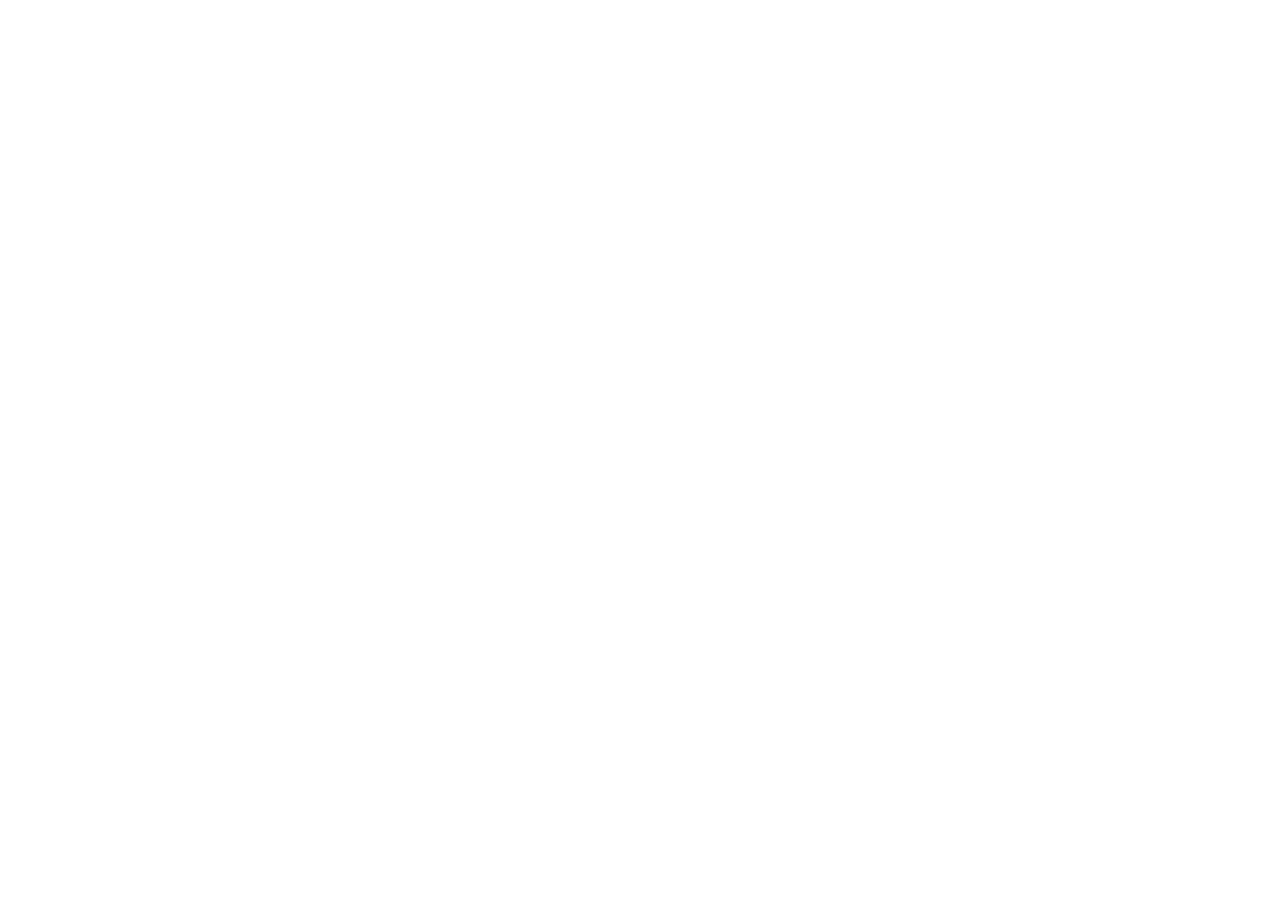
==== index.html @ d3b49bce "chore: inicialização do projeto" ====
<!DOCTYPE html>
<html lang="en">
<head>
    <meta charset="UTF-8">
    <meta http-equiv="X-UA-Compatible" content="IE=edge">
    <meta name="viewport" content="width=device-width, initial-scale=1.0">
    <title>Jogo da memória</title>
</head>
<body>
    
</body>
</html>
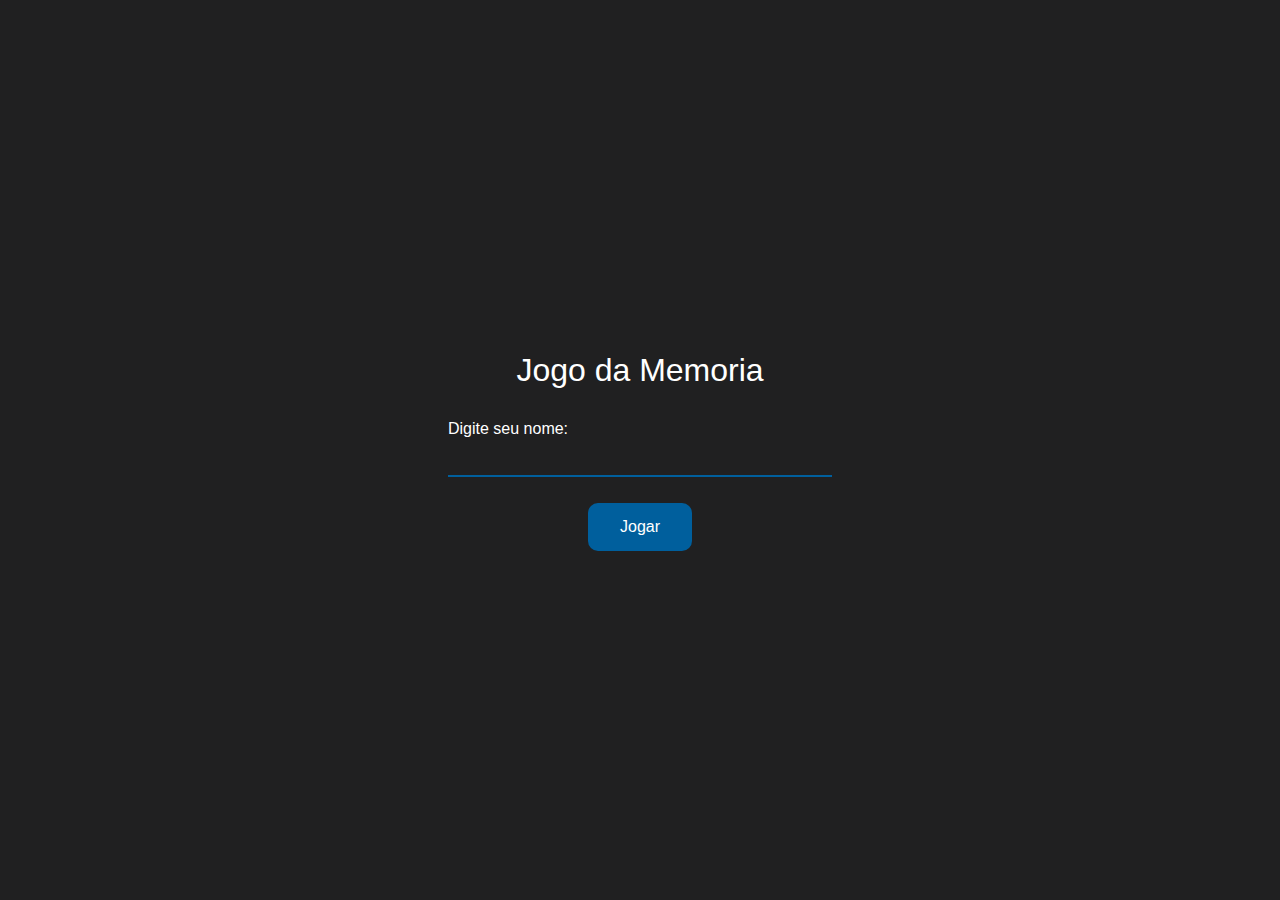
==== commit 24c7475d: "chore: desing tela de inserir nome completo" ====
--- a/index.html
+++ b/index.html
@@ -1,12 +1,31 @@
 <!DOCTYPE html>
 <html lang="en">
+
 <head>
     <meta charset="UTF-8">
     <meta http-equiv="X-UA-Compatible" content="IE=edge">
     <meta name="viewport" content="width=device-width, initial-scale=1.0">
     <title>Jogo da memória</title>
+
+    <link rel="stylesheet" href="./css/reset.css">
+    <link rel="stylesheet" href="./css/normalize.css">
+    <link rel="stylesheet" href="./css/index.css">
 </head>
+
 <body>
-    
+    <main class="content">
+        <h1 class="content__title">Jogo da Memoria</h1>
+
+        <form action="" class="content__form">
+            <fieldset class="form__input-name">
+                <label for="" class="form__label">Digite seu nome: </label>
+                <input type="text" name="nome" id="nome" class="form__input">
+            </fieldset>
+
+            <input type="button" value="Jogar" class="form__submit">
+        </form>
+
+    </main>
 </body>
+
 </html>--- a/css/index.css
+++ b/css/index.css
@@ -0,0 +1,74 @@
+.content {
+    width: 100%;
+    height: 100%;
+    display: flex;
+    flex-direction: column;
+    justify-content: center;
+    align-items: center;
+}
+
+.content__form {
+    width: 100%;
+    height: auto;
+    display: flex;
+    flex-direction: column;
+    align-items: flex-start;
+}
+
+.form__input-name {
+    width: 30%;
+    height: auto;
+    margin: 0 auto;
+    display: flex;
+    flex-direction: column;
+    align-items: flex-start;
+}
+
+.form__label {
+    font-size: 1rem;
+    font-weight: normal;
+    margin: .5rem 0;
+}
+
+.form__input {
+    box-sizing: border-box;
+    width: 100%;
+    height: 2rem;
+    border: none;
+    padding: 0 5px;
+    color: #fff;
+    background-color: transparent;
+    border-bottom: 2px solid #005f9d;
+    transition: all 1s ease;
+}
+
+.form__input:focus {
+    outline: none;
+    box-shadow: none;
+    border: none;
+    border-bottom: 2px solid #8ad0ff;
+}
+
+.form__submit {
+    box-sizing: border-box;
+    width: fit-content;
+    height: 3rem;
+    line-height: 3rem;
+    padding: 0 2rem;
+    margin: 1rem auto;
+    border-radius: 10px;
+    border: none;
+    color: #fff;
+    background-color: #005f9d;
+    animation: scale 1s ease-in-out infinite alternate;
+}
+
+
+@keyframes scale {
+    0% {
+        transform: scale(1.25);
+    }
+    100% {
+        transform: scale(1.);
+    }
+}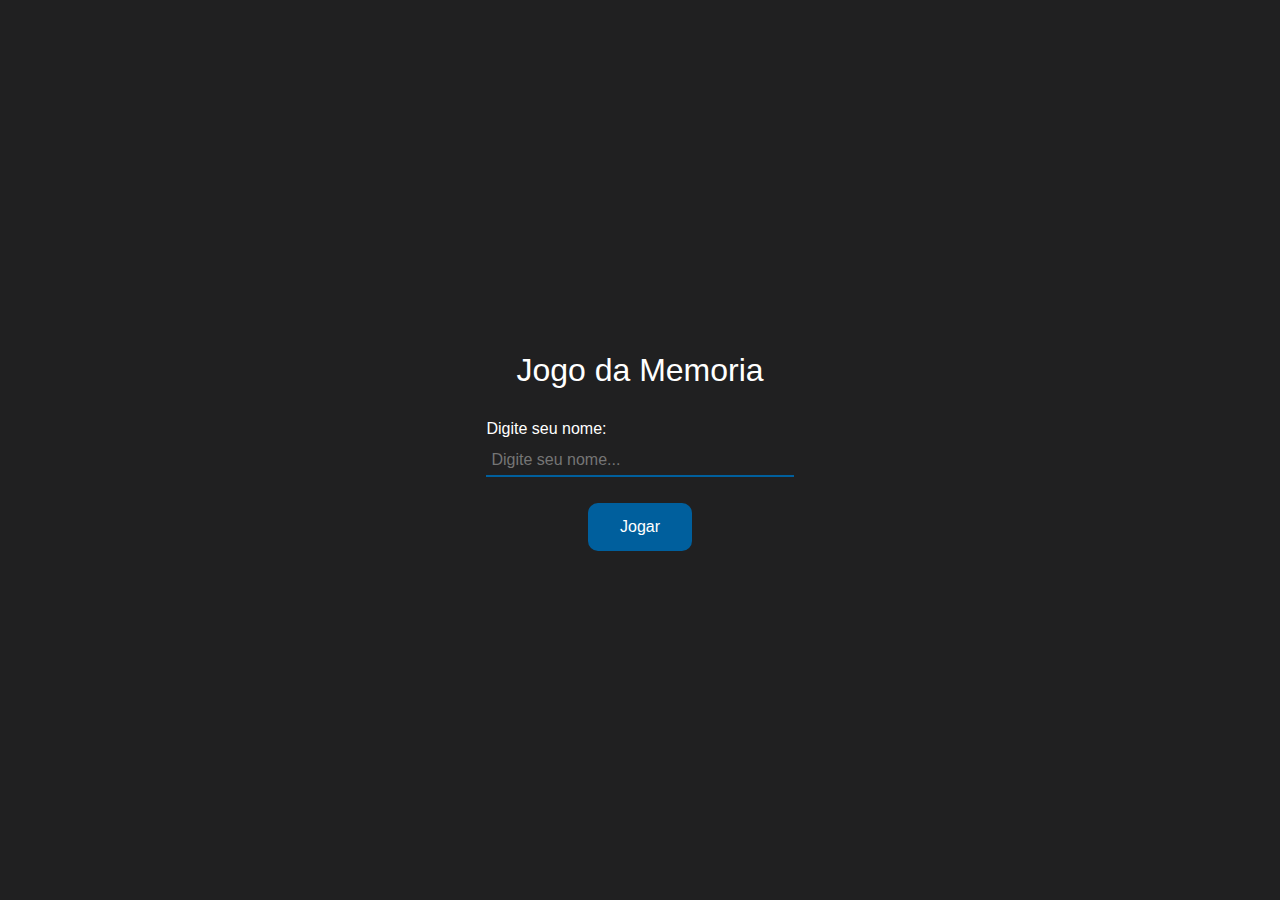
==== commit beec7a99: "chore: funcionalidade de atualizar e ajuster" ====
--- a/index.html
+++ b/index.html
@@ -7,25 +7,30 @@
     <meta name="viewport" content="width=device-width, initial-scale=1.0">
     <title>Jogo da memória</title>
 
+    <!-- Css -->
     <link rel="stylesheet" href="./css/reset.css">
     <link rel="stylesheet" href="./css/normalize.css">
     <link rel="stylesheet" href="./css/index.css">
+    
+    <!-- Jquery -->
+    <script src="./js/jquery-3.6.0.min.js"></script>
 </head>
 
 <body>
     <main class="content">
         <h1 class="content__title">Jogo da Memoria</h1>
 
-        <form action="" class="content__form">
+        <form action="./game.html" class="content__form" method="POST">
             <fieldset class="form__input-name">
                 <label for="" class="form__label">Digite seu nome: </label>
-                <input type="text" name="nome" id="nome" class="form__input">
+                <input type="text" name="nome" id="nome" class="form__input" placeholder="Digite seu nome...">
             </fieldset>
 
             <input type="button" value="Jogar" class="form__submit">
         </form>
 
     </main>
+    <script src="./js/index.js"></script>
 </body>
 
 </html>--- a/css/index.css
+++ b/css/index.css
@@ -1,12 +1,3 @@
-.content {
-    width: 100%;
-    height: 100%;
-    display: flex;
-    flex-direction: column;
-    justify-content: center;
-    align-items: center;
-}
-
 .content__form {
     width: 100%;
     height: auto;
@@ -60,6 +51,7 @@
     border: none;
     color: #fff;
     background-color: #005f9d;
+    cursor: pointer;
     animation: scale 1s ease-in-out infinite alternate;
 }
 
